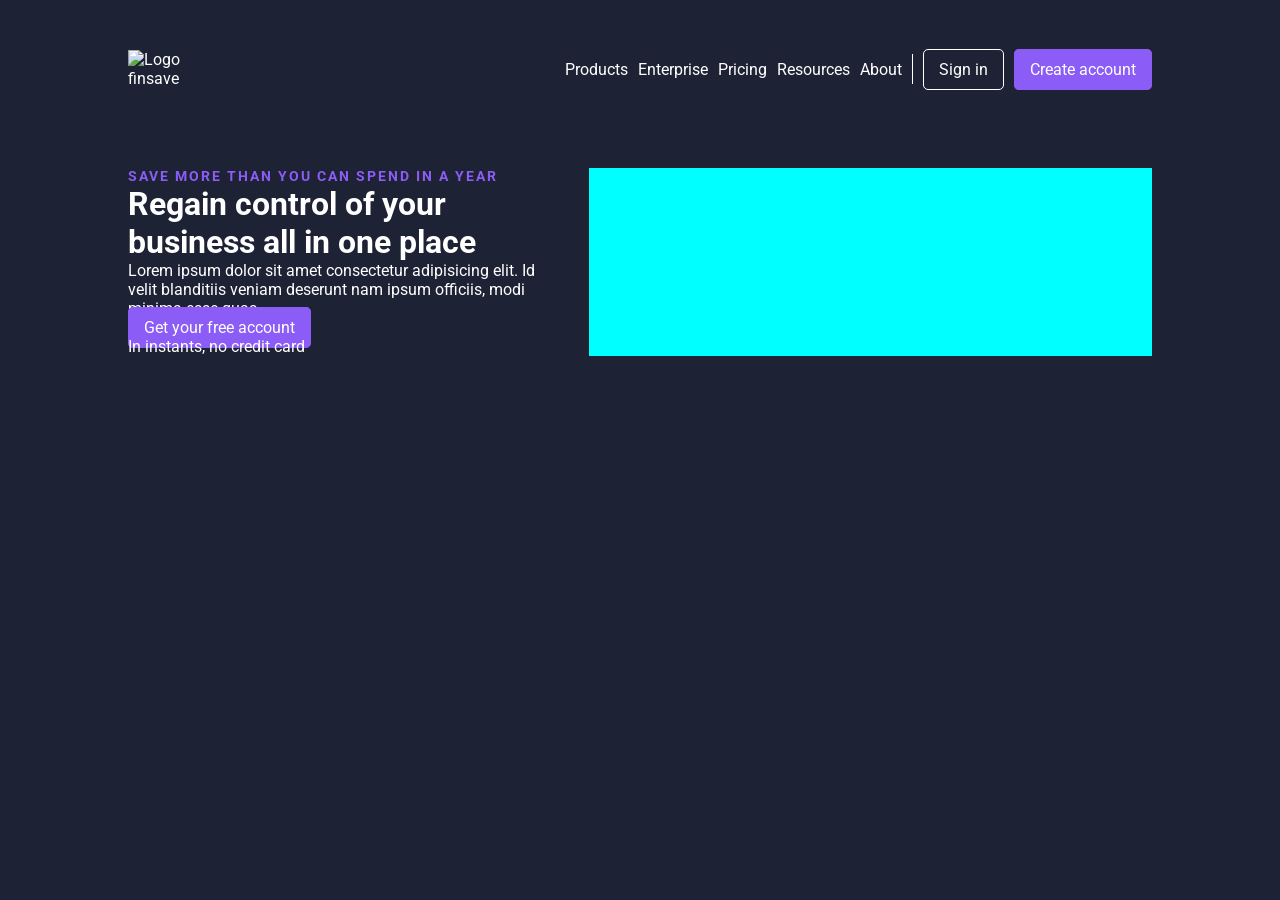
==== aula5 - flexbox/projeto-simples/index.html @ 3050f5b4 "Modificacoes da aula" ====
<!DOCTYPE html>
<html lang="pt-br">
<head>
    <meta charset="UTF-8">
    <meta name="viewport" content="width=device-width, initial-scale=1.0">
    <title>Finsave</title>
    <link rel="stylesheet" href="style.css">
</head>
<body>
    <header>
        <div class="container">
            <nav>
                <img src="https://icones.pro/wp-content/uploads/2021/07/logo-pinterest-violet.png" alt="Logo finsave">
                <ul>
                    <li>
                        <a href="#">Products</a>
                    </li>
                    <li>
                        <a href="">Enterprise</a>
                    </li>
                    <li>
                        <a href="#">Pricing</a>
                    </li>
                    <li>
                        <a href="#">Resources</a>
                    </li>
                    <li>
                        <a href="#">About</a>
                    </li>
                    <li class="linha"></li>
                    <li>
                        <a href="#" class="btn-outline">Sign in</a>
                    </li>
                    <li>
                        <a href="#" class="btn">Create account</a>
                    </li>
                </ul>
            </nav>
            <div class="banner-header">
                <div class="esquerda">
                    <h2>Save more than you can spend in a year</h2>
                    <h1>Regain control of your business all in one place</h1>
                    <p>
                        Lorem ipsum dolor sit amet consectetur adipisicing elit. Id velit blanditiis veniam deserunt nam ipsum officiis, modi minima esse quas.
                    </p>
                    <a href="#" class="btn">Get your free account</a>
                    <p class="mini-message">In instants, no credit card</p>
                </div>
                <div class="direita">
                    <div class="dashboard">
                        <div class="group-blocks">
                            <div class="block block-a"></div>
                            <div class="block block-b"></div>
                        </div>
                        <div class="group-blocks">
                            <div class="block block-b"></div>
                            <div class="block block-a"></div>
                        </div>
                    </div>
                </div>
            </div>
        </div>
    </header>
</body>
</html>
---- aula5 - flexbox/projeto-simples/style.css ----
/* importacao do Google fonts */

@import url('https://fonts.googleapis.com/css2?family=Roboto:ital,wght@0,100;0,300;0,400;0,500;0,700;0,900;1,100;1,300;1,400;1,500;1,700;1,900&display=swap');

*{
    margin: 0;
    padding: 0;
}
body{
    font-family: 'Roboto', sans-serif;
    background-color: #1e2235;
    color: white;
}

.container{
    width: 80%;
    margin: 0 auto;
    max-width: 1200px;
    padding: 50px 0;
}

nav{
    display: flex;
    justify-content: space-between;
}

nav img{
    width: 54px; 
}

nav ul{
    display: flex;
    align-items: center;
    flex-wrap: wrap;
    gap: 10px;

    list-style: none;
    
}

nav ul a{
    text-decoration: none;
    color: white;
}

.linha{
    border-left: 1px solid #fff;
    height: 30px;
}

.btn-outline{
    border: 1px solid white;
    padding: 10px 15px;
    border-radius: 5px;
}

.btn{
    text-decoration: none;
    color: white;
    border: 1px solid #8b5cf6;
    background-color: #8b5cf6;
    border-radius: 5px;
    padding: 10px 15px;
}

.banner-header{
    padding-top: 5rem;
    display: flex;
    justify-content: space-between;
}

.banner-header .esquerda{    
    width: 40%;
    min-width: 380px;
}
.banner-header .direita{    
    width: 55%;
    background-color: aqua;
}

.banner-header h2{
    text-transform: uppercase;
    font-size: 0.9rem;
    color: #8b5cf6;
    letter-spacing: 2px;
}
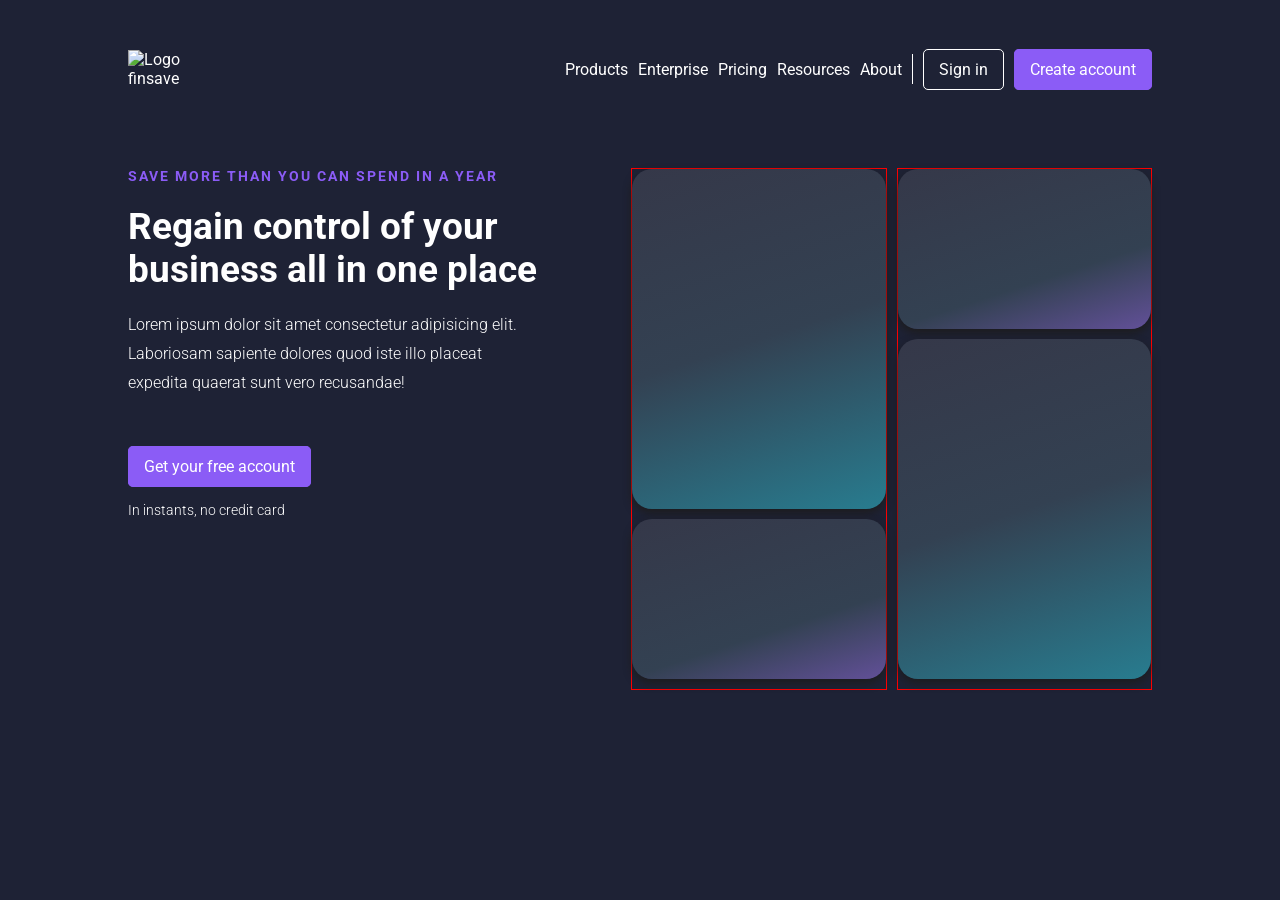
==== commit 696ff335: "Mudancas da aula" ====
--- a/aula5 - flexbox/projeto-simples/index.html
+++ b/aula5 - flexbox/projeto-simples/index.html
@@ -4,7 +4,7 @@
     <meta charset="UTF-8">
     <meta name="viewport" content="width=device-width, initial-scale=1.0">
     <title>Finsave</title>
-    <link rel="stylesheet" href="style.css">
+    <link rel="stylesheet" href="./css/style.css">
 </head>
 <body>
     <header>
@@ -41,7 +41,7 @@
                     <h2>Save more than you can spend in a year</h2>
                     <h1>Regain control of your business all in one place</h1>
                     <p>
-                        Lorem ipsum dolor sit amet consectetur adipisicing elit. Id velit blanditiis veniam deserunt nam ipsum officiis, modi minima esse quas.
+                        Lorem ipsum dolor sit amet consectetur adipisicing elit. Laboriosam sapiente dolores quod iste illo placeat expedita quaerat sunt vero recusandae!
                     </p>
                     <a href="#" class="btn">Get your free account</a>
                     <p class="mini-message">In instants, no credit card</p>
--- a/aula5 - flexbox/projeto-simples/css/style.css
+++ b/aula5 - flexbox/projeto-simples/css/style.css
@@ -0,0 +1,141 @@
+/* importacao do Google fonts */
+
+@import url('https://fonts.googleapis.com/css2?family=Roboto:ital,wght@0,100;0,300;0,400;0,500;0,700;0,900;1,100;1,300;1,400;1,500;1,700;1,900&display=swap');
+
+*{
+    margin: 0;
+    padding: 0;
+}
+body{
+    font-family: 'Roboto', sans-serif;
+    background-color: #1e2235;
+    color: white;
+}
+
+.container{
+    width: 80%;
+    margin: 0 auto;
+    max-width: 1200px;
+    padding: 50px 0;
+}
+
+nav{
+    display: flex;
+    justify-content: space-between;
+}
+
+nav img{
+    width: 54px; 
+}
+
+nav ul{
+    display: flex;
+    align-items: center;
+    flex-wrap: wrap;
+    gap: 10px;
+
+    list-style: none;
+    
+}
+
+nav ul a{
+    text-decoration: none;
+    color: white;
+}
+
+.linha{
+    border-left: 1px solid #fff;
+    height: 30px;
+}
+
+.btn-outline{
+    border: 1px solid white;
+    padding: 10px 15px;
+    border-radius: 5px;
+}
+
+.btn{
+    text-decoration: none;
+    color: white;
+    border: 1px solid #8b5cf6;
+    background-color: #8b5cf6;
+    border-radius: 5px;
+    padding: 10px 15px;
+}
+
+.banner-header{
+    padding-top: 5rem;
+    display: flex;
+    justify-content: space-between;
+}
+
+.banner-header .esquerda{    
+    width: 40%;
+    min-width: 380px;
+}
+.banner-header .direita{    
+    width: 55%;
+}
+
+.banner-header h2{
+    text-transform: uppercase;
+    font-size: 0.9rem;
+    color: #8b5cf6;
+    letter-spacing: 2px;
+}
+
+.banner-header h1{
+    margin-top: 20px;
+    font-size: 2.3rem;
+}
+
+.banner-header p{
+    margin: 20px 0 60px 0;
+    font-weight: 300;
+    line-height: 1.8rem;
+    font-size: 1rem;
+}
+
+.banner-header .mini-message{
+    font-size: 0.85rem;
+}
+
+.dashboard{
+    display: flex;
+    justify-content: flex-end;
+    gap: 10px;
+}
+
+.group-blocks{
+    width: 45%;
+    max-width: 270px;
+    min-width: 250px;
+    border: 1px solid red;
+}
+
+.block{
+    background-color: #444;
+    padding: 20px;
+    border-radius: 20px;
+    box-shadow: 0px 4px 8px rgba(29, 28, 27, 0.9);
+    margin-bottom: 10px;
+}
+
+.block-a{    
+    height: 300px;
+    background: rgb(53,56,73);
+    background: linear-gradient(162deg, rgba(53,56,73,1) 0%, rgba(51,65,82,1) 50%, rgba(40,124,143,1) 100%);
+}
+
+.block-b{
+    height: 120px;
+    background: rgb(53,56,73);
+    background: linear-gradient(162deg, rgba(53,56,73,1) 0%, rgba(51,65,82,1) 65%, rgba(98,80,152,1) 100%);
+
+}
+
+@media screen and (max-width:768px) {
+    .banner-header .direita{
+        width:100%
+    }
+}
